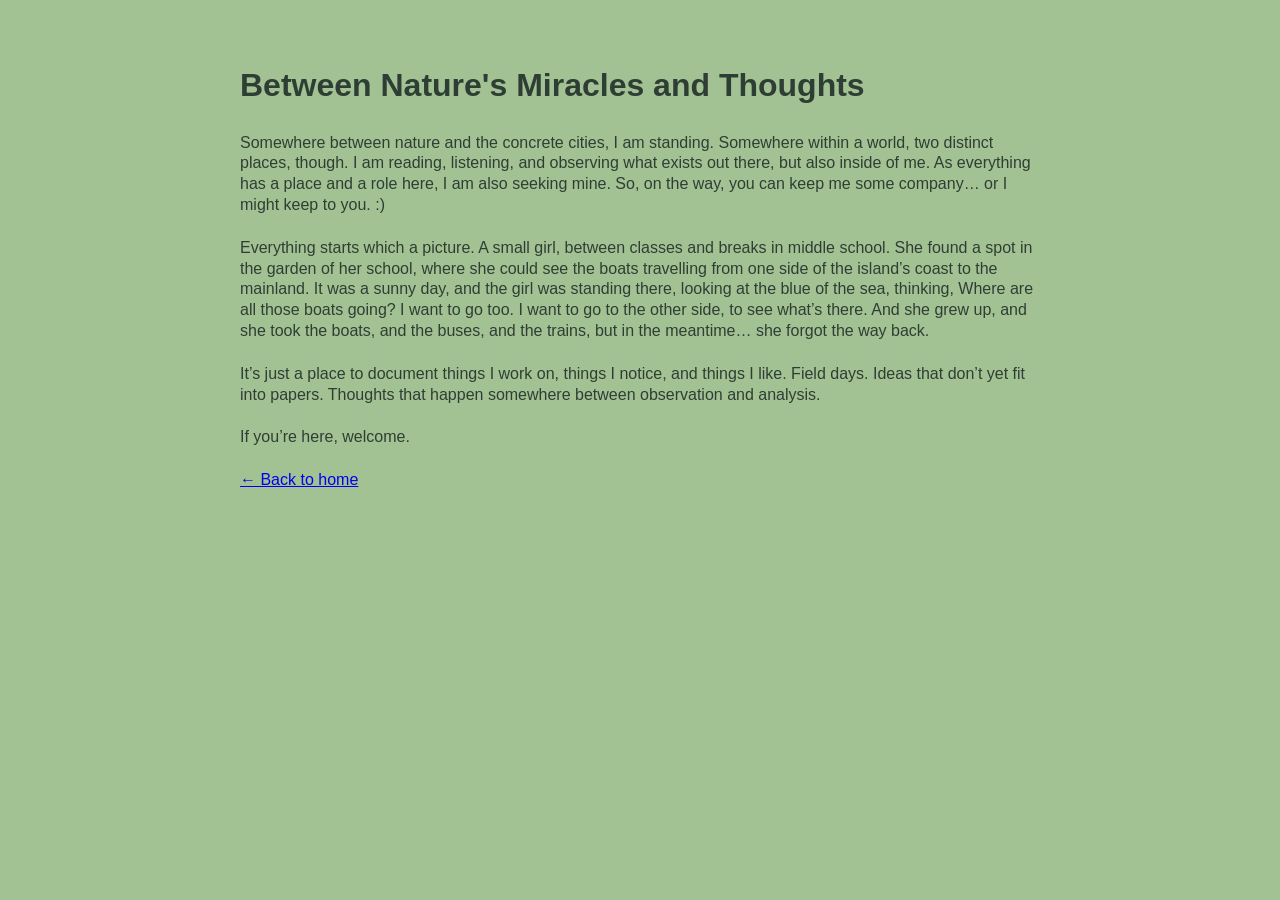
==== post1.html @ 30d54d49 "Update post1.html" ====
<!DOCTYPE html>
<html>
<head>
    <meta charset="UTF-8">
    <title>Who am I?</title>
</head>
<body style="font-family: Arial, sans-serif; background-color:#a3c293; color:#2f3e34; max-width:800px; margin:60px auto; line-height:1.6;">

<h1>Between Nature's Miracles and Thoughts</h1>

<style>
p {
    line-height: 1.3;       /* lines inside paragraph */
    margin-bottom: 22px;    /* space between paragraphs */
}
</style>
    
<p>
Somewhere between nature and the concrete cities, I am standing.
Somewhere within a world, two distinct places, though.
I am reading, listening, and observing what exists out there, but also inside of me.
As everything has a place and a role here, I am also seeking mine.
So, on the way, you can keep me some company… or I might keep to you. :)
</p>

<p>
Everything starts which a picture.
A  small girl, between classes and breaks in middle school.
She found a spot in the garden of her school, where she could see the boats 
travelling from one side of the island’s coast to the mainland. It was a sunny day, 
and the girl was standing there, looking at the blue of the sea, thinking, 
Where are all those boats going? 
I want to go too. I want to go to the other side, to see what’s there.
And she grew up, and she took the boats, and the buses, and the trains, but in the meantime… 
she forgot the way back.
</p>


<p>
It’s just a place to document things I work on, things I notice, and things I like.
Field days.
Ideas that don’t yet fit into papers.
Thoughts that happen somewhere between observation and analysis.
</p>

<p>
If you’re here, welcome.
</p>

<p><a href="index.html">← Back to home</a></p>

</body>
</html>
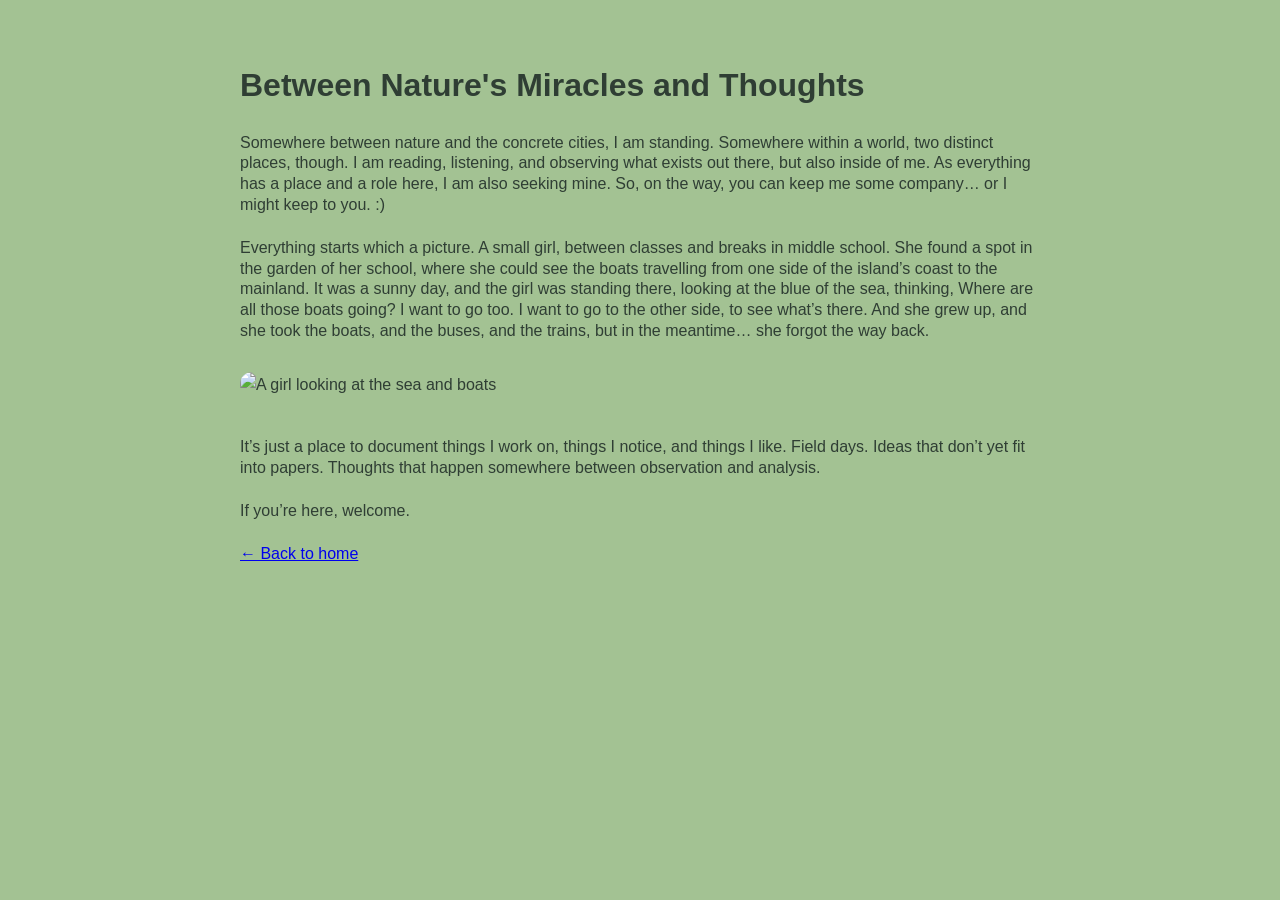
==== commit a0f21b70: "Update post1.html" ====
--- a/post1.html
+++ b/post1.html
@@ -35,7 +35,20 @@
 she forgot the way back.
 </p>
 
+<img src="ggirl_looking.png" alt="A girl looking at the sea and boats" class="story-image">
+    <style>
+p {
+    line-height: 1.3;
+    margin-bottom: 22px;
+}
 
+.story-image {
+    display: block;
+    max-width: 100%;
+    margin: 30px auto 40px auto; /* space above & below */
+    border-radius: 12px;
+}
+</style>
 <p>
 It’s just a place to document things I work on, things I notice, and things I like.
 Field days.
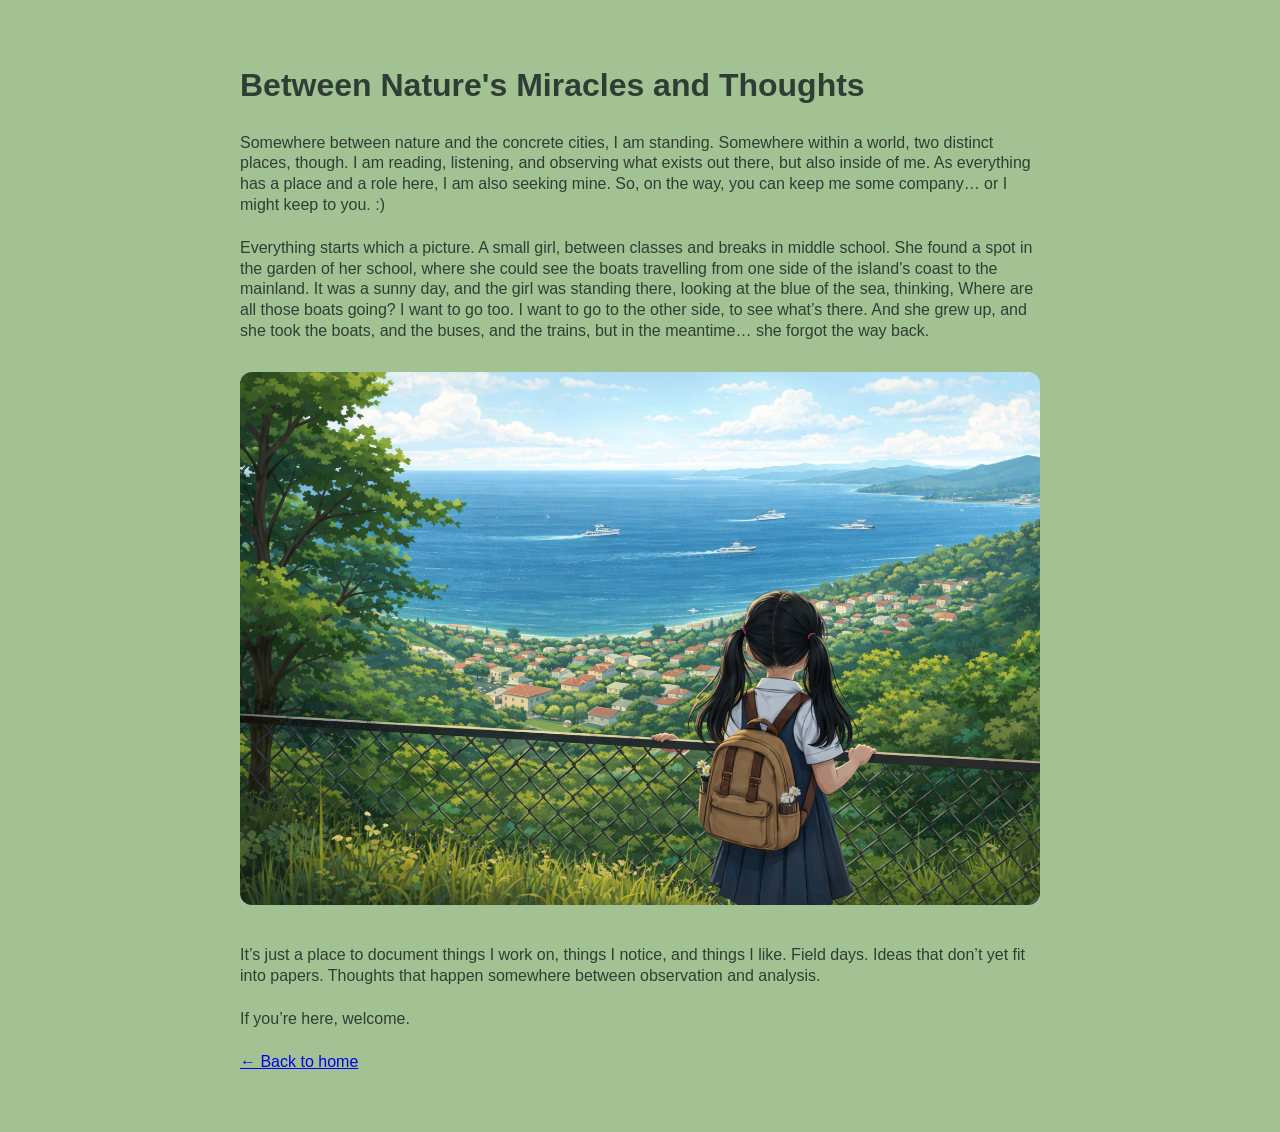
==== commit b490edab: "Update post1.html" ====
--- a/post1.html
+++ b/post1.html
@@ -35,7 +35,7 @@
 she forgot the way back.
 </p>
 
-<img src="ggirl_looking.png" alt="A girl looking at the sea and boats" class="story-image">
+<img src="girl_looking.png" alt="A girl looking at the sea and boats" class="story-image">
     <style>
 p {
     line-height: 1.3;
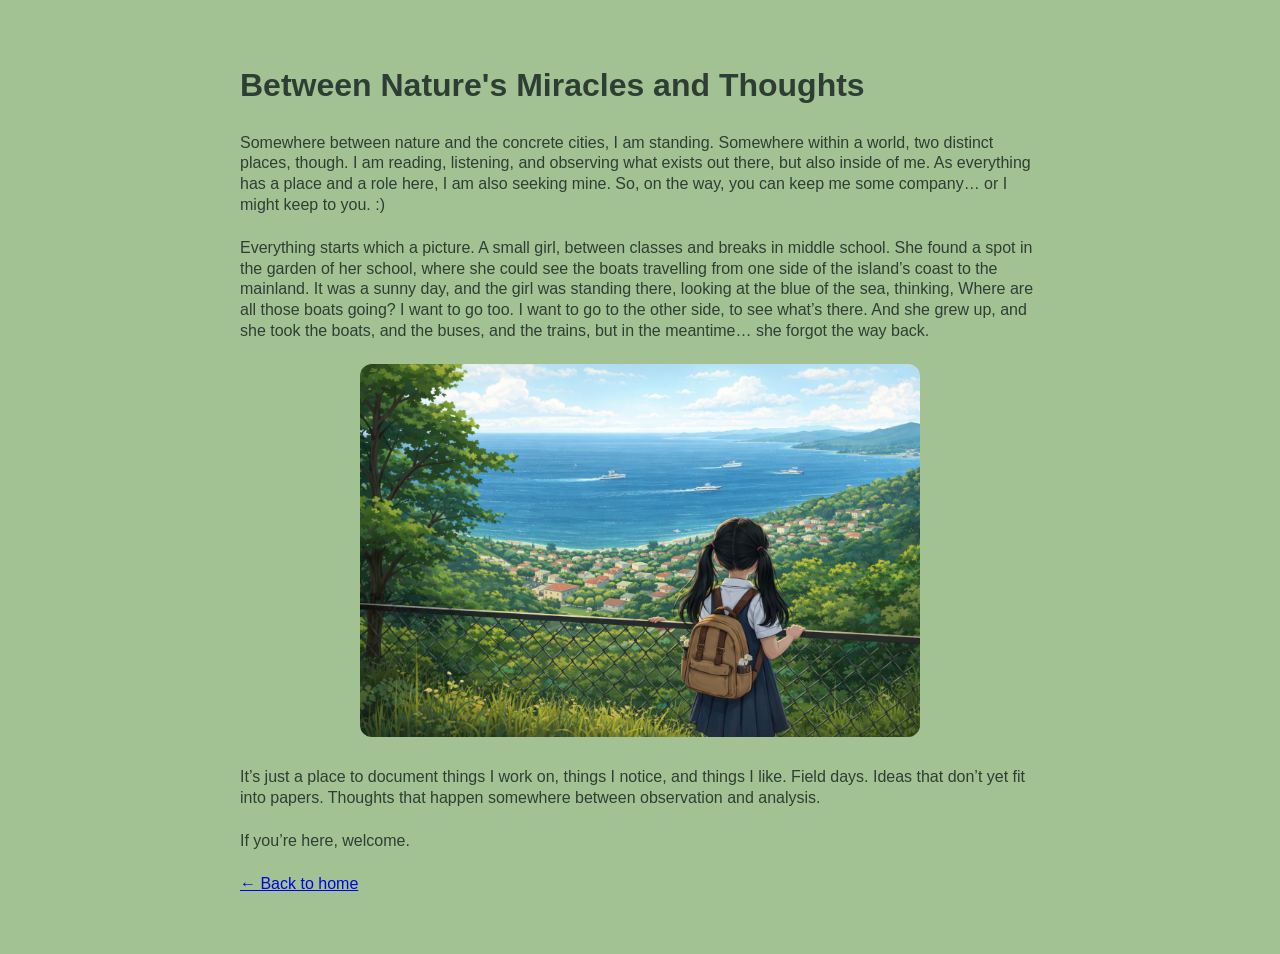
==== commit 25192e79: "Update post1.html" ====
--- a/post1.html
+++ b/post1.html
@@ -44,8 +44,8 @@
 
 .story-image {
     display: block;
-    max-width: 100%;
-    margin: 30px auto 40px auto; /* space above & below */
+    max-width: 70%;
+    margin: 20px auto 30px auto; /* space above & below */
     border-radius: 12px;
 }
 </style>
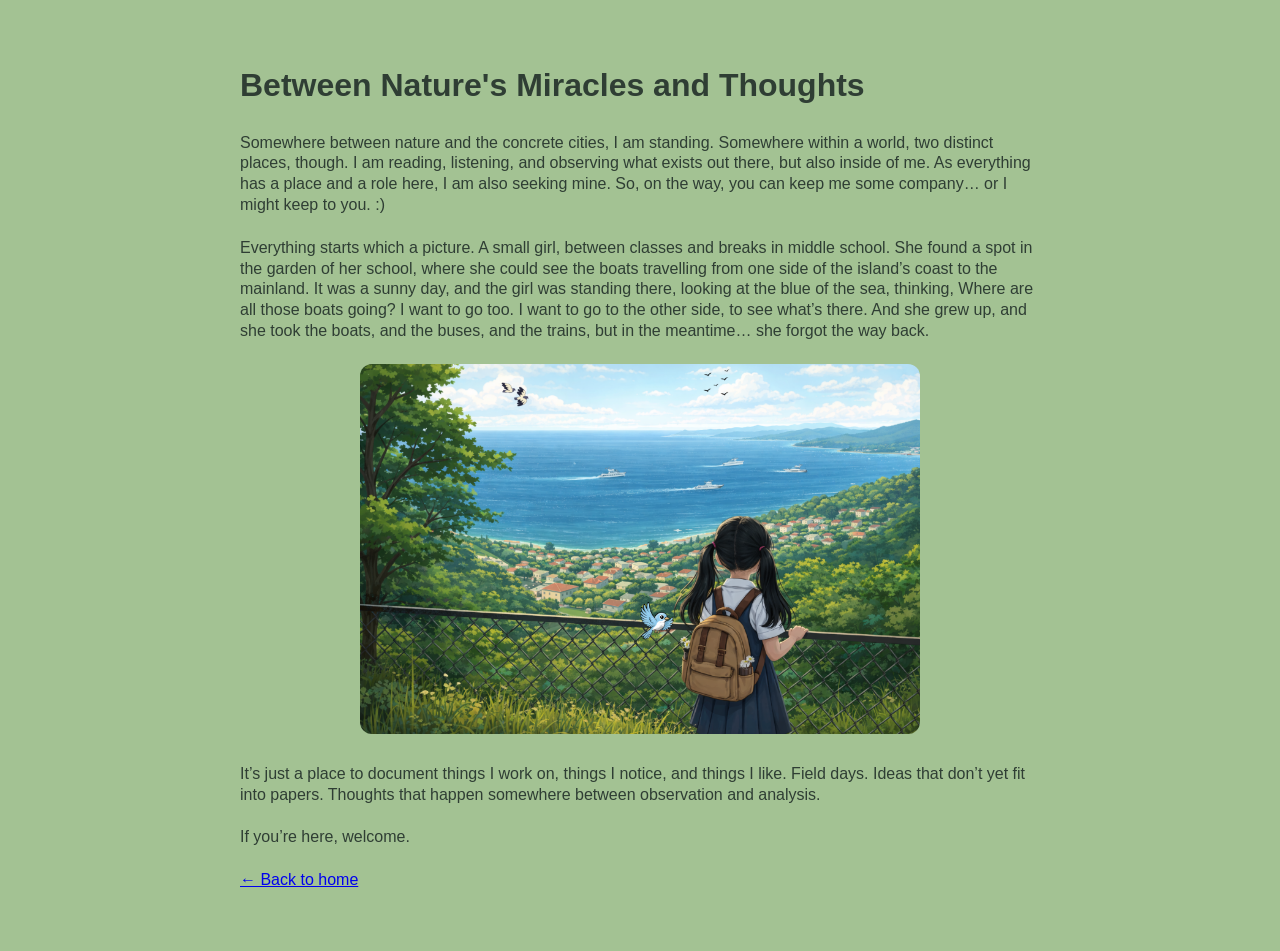
==== commit 0b763446: "Update post1.html" ====
--- a/post1.html
+++ b/post1.html
@@ -35,7 +35,7 @@
 she forgot the way back.
 </p>
 
-<img src="girl_looking.png" alt="A girl looking at the sea and boats" class="story-image">
+<img src="girl_looking.png" class="story-image">
     <style>
 p {
     line-height: 1.3;
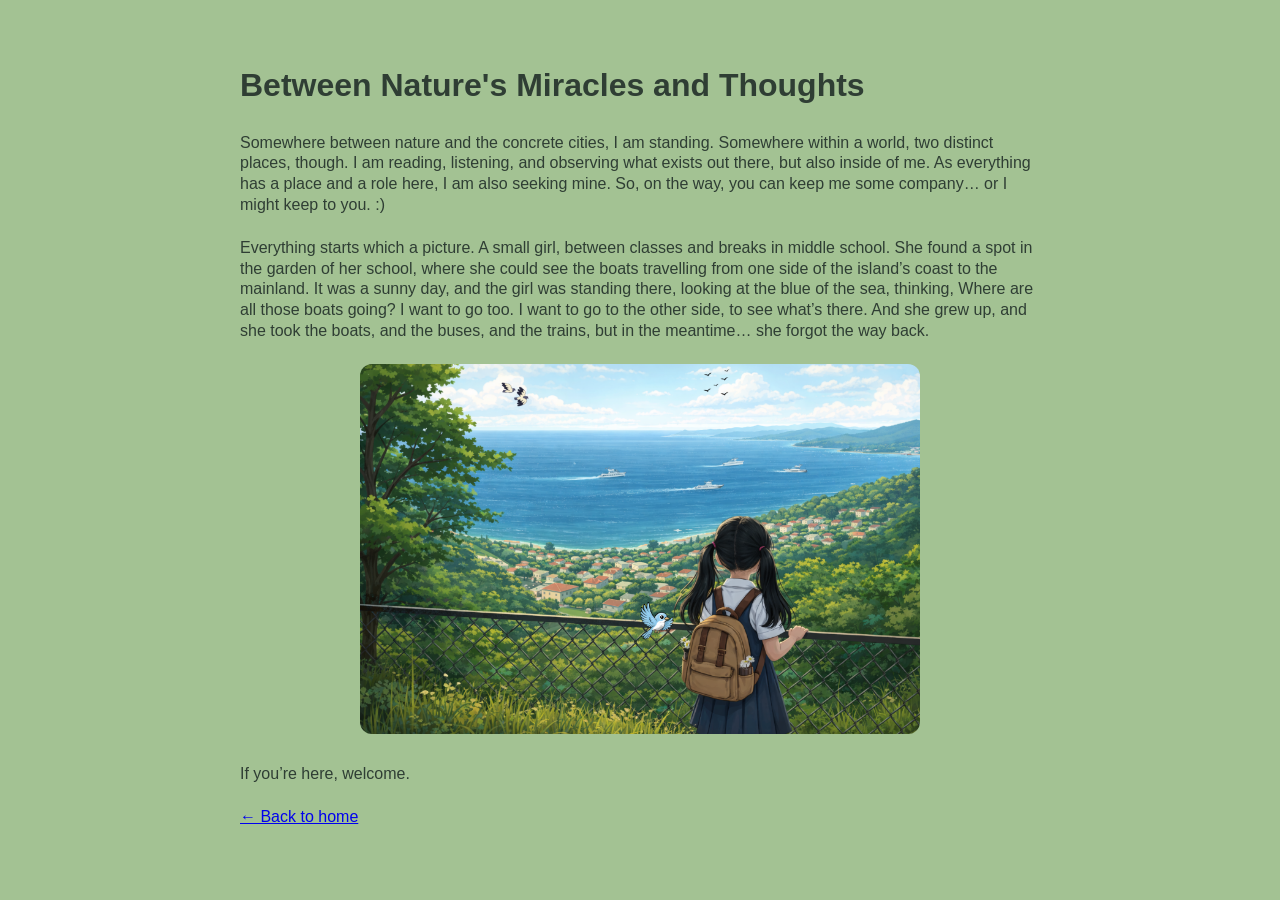
==== commit cdf447a1: "Update post1.html" ====
--- a/post1.html
+++ b/post1.html
@@ -49,12 +49,7 @@
     border-radius: 12px;
 }
 </style>
-<p>
-It’s just a place to document things I work on, things I notice, and things I like.
-Field days.
-Ideas that don’t yet fit into papers.
-Thoughts that happen somewhere between observation and analysis.
-</p>
+
 
 <p>
 If you’re here, welcome.
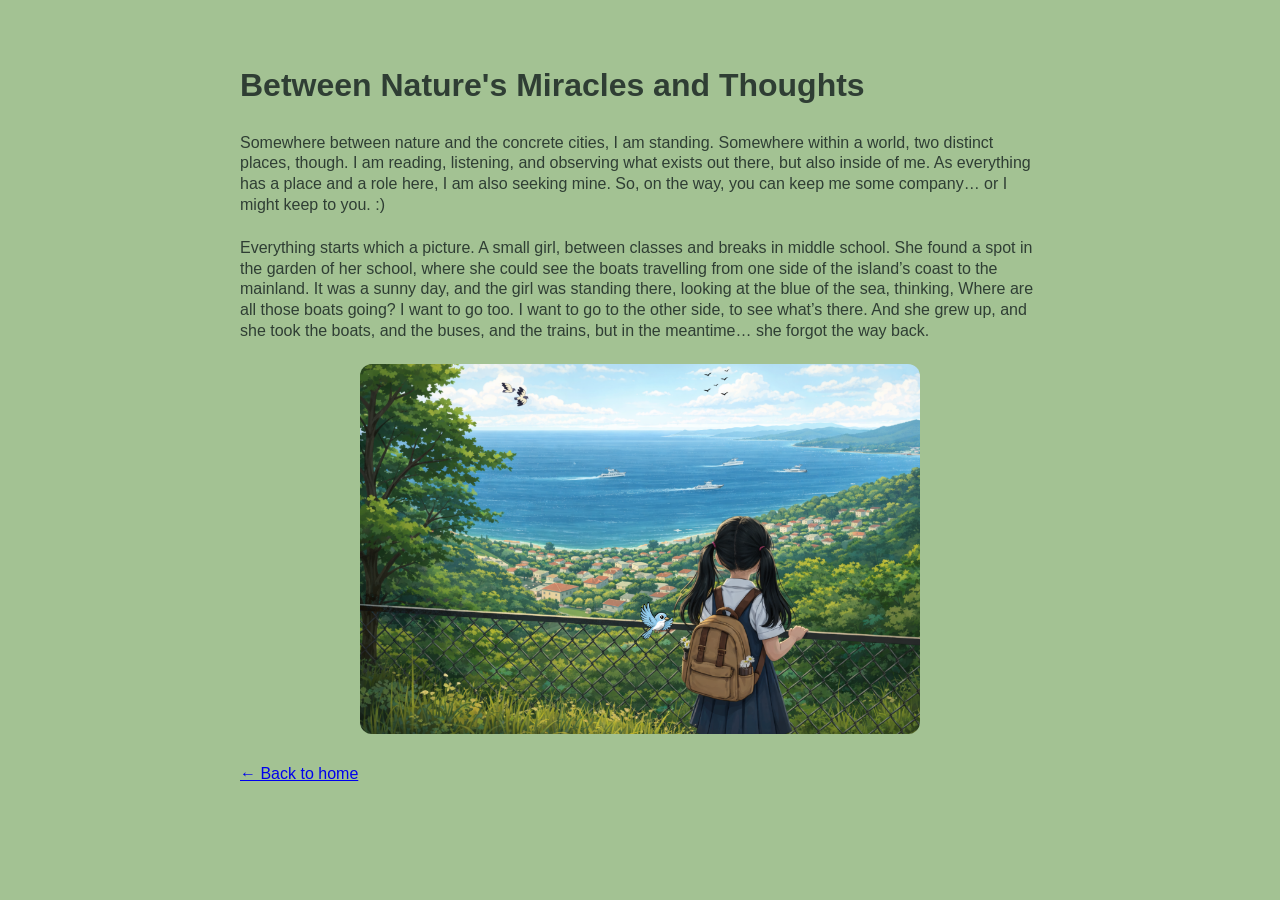
==== commit c884b5bc: "Update post1.html" ====
--- a/post1.html
+++ b/post1.html
@@ -51,9 +51,6 @@
 </style>
 
 
-<p>
-If you’re here, welcome.
-</p>
 
 <p><a href="index.html">← Back to home</a></p>
 
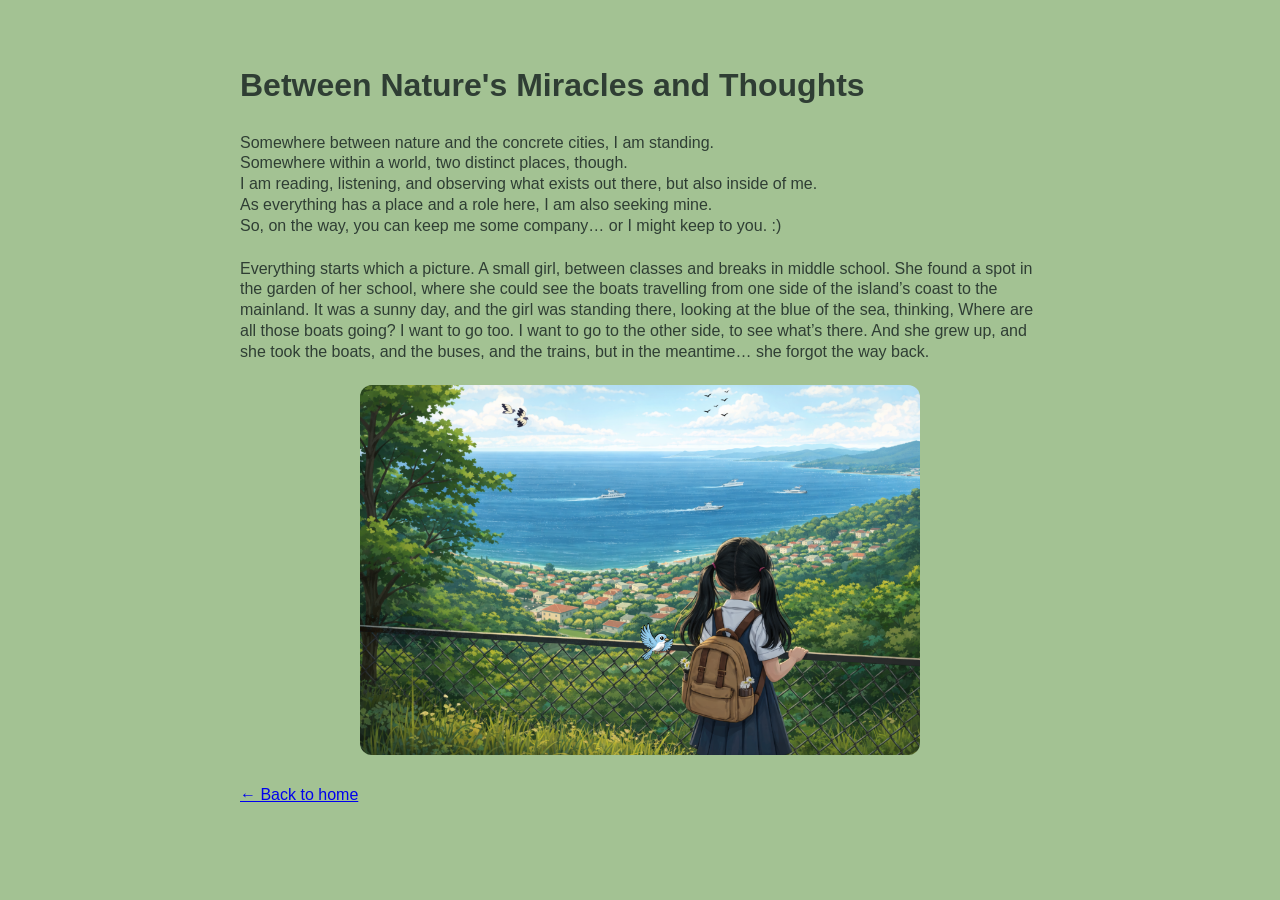
==== commit 8453ba25: "Update post1.html" ====
--- a/post1.html
+++ b/post1.html
@@ -16,10 +16,10 @@
 </style>
     
 <p>
-Somewhere between nature and the concrete cities, I am standing.
-Somewhere within a world, two distinct places, though.
-I am reading, listening, and observing what exists out there, but also inside of me.
-As everything has a place and a role here, I am also seeking mine.
+Somewhere between nature and the concrete cities, I am standing.<br>
+Somewhere within a world, two distinct places, though.<br>
+I am reading, listening, and observing what exists out there, but also inside of me.<br>
+As everything has a place and a role here, I am also seeking mine.<br>
 So, on the way, you can keep me some company… or I might keep to you. :)
 </p>
 
